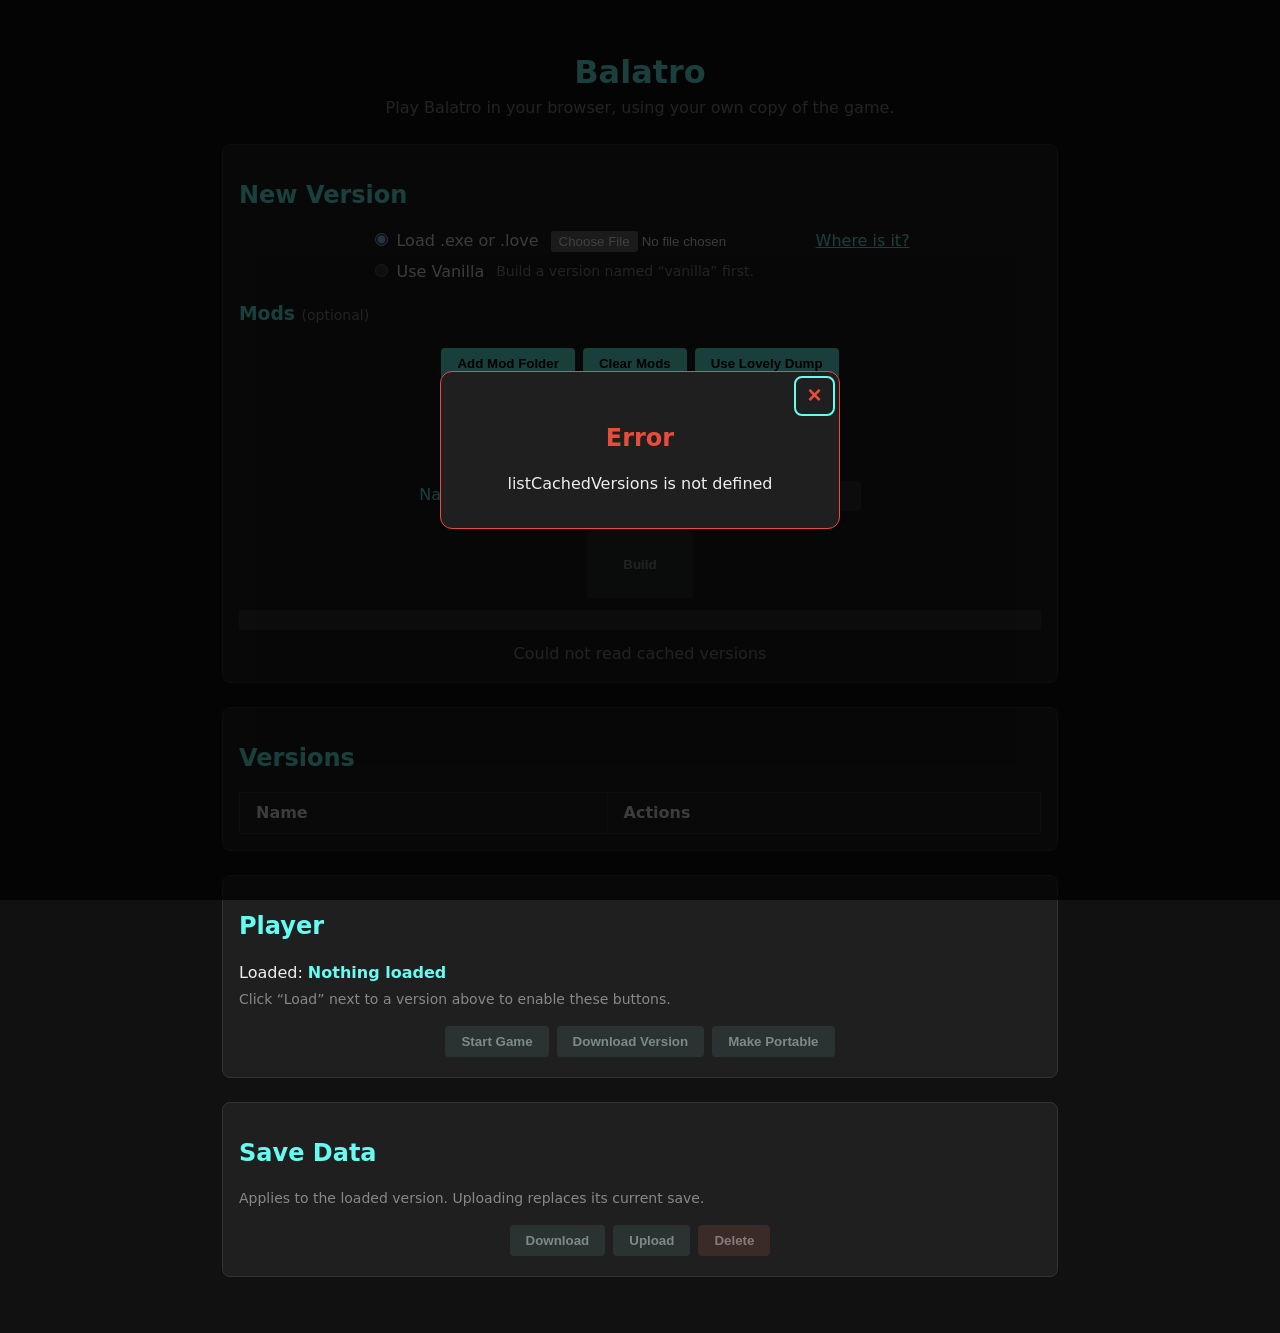
==== index.html @ 9c6bc6be "Audit and polish UI/UX - Accessibility: semantic sections/headings, ARIA live status, labelled   con" ====
<!DOCTYPE html>
<html lang="en">
  <head>
    <meta charset="UTF-8" />
    <meta name="viewport" content="width=device-width, initial-scale=1.0" />
    <title>Balatro on the Web</title>
    <link rel="stylesheet" href="style.css" />
    <meta name="color-scheme" content="dark" />
    <meta name="description" content="Run Balatro in your browser from your own copy of the game." />
    <script src="ui.js"></script>
    <script src="lib/data.js"></script>
    <script src="lib/FileSaver.min.js"></script>
    <script src="lib/jszip.min.js"></script>
    <script src="lib/toml.js"></script>
    <script src="renderVersionList.js"></script>
    <script src="runVersion.js"></script>
    <script src="loadVersion.js"></script>
    <script src="mods.js"></script>
    <script src="patches.js"></script>
    <script src="cache.js"></script>
    <script src="build.js"></script>
    <script src="app.js"></script>
  </head>
  <body>
    <div class="container">
      <header>
        <h1>Balatro</h1>
        <p class="subtitle">Play Balatro in your browser, using your own copy of the game.</p>
      </header>

      <section aria-labelledby="newVersionHeading">
        <h2 id="newVersionHeading">New Version</h2>
        <div class="options">
          <div class="option-row">
            <label><input type="radio" name="source" value="file" checked id="loadExeRadio" /> Load .exe or .love</label>
            <input type="file" id="exeInput" accept=".exe,.love,.zip" aria-label="Balatro .exe or .love file" />
            <a href="whereisexe.html" target="_blank" rel="noopener">Where is it?</a>
          </div>
          <div class="option-row">
            <label><input type="radio" name="source" value="vanilla" disabled id="loadVanillaRadio" /> Use Vanilla</label>
            <span class="hint" id="vanillaHint">Build a version named “vanilla” first.</span>
          </div>
        </div>

        <h3>Mods <span class="hint">(optional)</span></h3>
        <div class="addMods">
          <div class="button-row">
            <button id="addModDir">Add Mod Folder</button>
            <button id="clearMods">Clear Mods</button>
            <button id="useLovelyDump">Use Lovely Dump</button>
          </div>
          <p class="hint" id="modSupportHint" hidden>Folder picking isn’t supported in this browser. Use a Chromium-based browser to add mods.</p>
          <h4>Mods Found:</h4>
          <div class="leftAlign" id="mod-list" aria-live="polite"></div>
        </div>

        <div class="makeName">
          <label for="makeName">Name:</label>
          <input id="makeName" type="text" placeholder="vanilla" autocomplete="off" spellcheck="false" />
        </div>
        <div class="center">
          <button id="parseBtn" disabled>Build</button>
        </div>
        <progress id="progressBar" value="0" max="100" class="progress" aria-label="Progress"></progress>
        <div class="center">
          <p id="status" role="status" aria-live="polite">Loading Cache</p>
        </div>
      </section>

      <section aria-labelledby="versionsHeading">
        <h2 id="versionsHeading">Versions</h2>
        <div class="table-wrap">
          <table>
            <thead>
              <tr>
                <th scope="col">Name</th>
                <th scope="col">Actions</th>
              </tr>
            </thead>
            <tbody id="versionsList">
            </tbody>
          </table>
        </div>
      </section>

      <section aria-labelledby="playerHeading">
        <h2 id="playerHeading">Player</h2>
        <p class="loaded">Loaded: <strong id="loadedName">Nothing loaded</strong></p>
        <p class="hint" id="playerHint">Click “Load” next to a version above to enable these buttons.</p>
        <div class="button-row">
          <button id="runBtn" disabled>Start Game</button>
          <button id="downloadCachedBtn" disabled>Download Version</button>
          <button id="makePortableBtn" disabled>Make Portable</button>
        </div>
      </section>

      <section aria-labelledby="saveHeading">
        <h2 id="saveHeading">Save Data</h2>
        <p class="hint">Applies to the loaded version. Uploading replaces its current save.</p>
        <div class="button-row">
          <button disabled id="save-download">Download</button>
          <button disabled id="save-upload">Upload</button>
          <button disabled id="save-delete" class="danger">Delete</button>
        </div>
      </section>

      <!-- Error Modal -->
      <div id="errorModal" class="modal hidden">
        <div class="modal-content" role="alertdialog" aria-modal="true" aria-labelledby="errorTitle" aria-describedby="errorMessage">
          <button id="closeModal" class="close" aria-label="Close">&times;</button>
          <h2 id="errorTitle">Error</h2>
          <p id="errorMessage">Something went wrong.</p>
        </div>
      </div>
    </div>
  </body>
</html>
---- style.css ----
:root {
  --bg: #111;
  --fg: #eee;
  --disabled-accent: #2b746f;
  --accent: #66fcf1;
  --hover-accent: #5ae2e0;
  --active-accent: #358888;
  --muted: #888;
  --border: #333;
  --danger: #e74c3c;
  --card: #1f1f1f;
  --danger-hover: #ff6b5a;
  color-scheme: dark;
}

*, *::before, *::after {
  box-sizing: border-box;
}

.hidden {
  display: none !important;
}

[hidden] {
  display: none !important;
}

body {
  background: var(--bg);
  color: var(--fg);
  font-family: system-ui, -apple-system, "Segoe UI", Roboto, sans-serif;
  line-height: 1.5;
  margin: 0;
  padding: 0;
}

.container {
  max-width: 900px;
  margin: auto;
  padding: 2rem;
}

h1, h2, h3, h4, h5, h6 {
  color: var(--accent);
  line-height: 1.2;
}

h1 {
  text-align: center;
  margin-bottom: 0.25rem;
}

.subtitle {
  text-align: center;
  color: var(--muted);
  margin-top: 0;
  margin-bottom: 1.5rem;
}

a {
  color: var(--accent);
}

a:hover {
  color: var(--hover-accent);
}

.hint {
  color: var(--muted);
  font-size: 0.875rem;
  font-weight: normal;
  margin: 0.25rem 0 0.75rem;
}

h3 .hint {
  margin: 0;
}

:focus-visible {
  outline: 2px solid var(--accent);
  outline-offset: 2px;
}

section {
  background: var(--card);
  border: 1px solid var(--border);
  padding: 1rem;
  margin-bottom: 1.5rem;
  border-radius: 8px;
}

.options {
  margin: auto;
  width: fit-content;
  max-width: 100%;
}

.option-row {
  display: flex;
  flex-wrap: wrap;
  align-items: center;
  gap: 0.25rem 0.75rem;
  margin: 0.4rem 0;
}

.option-row .hint {
  margin: 0;
}

.button-row {
  display: flex;
  flex-wrap: wrap;
  justify-content: center;
}

.loaded {
  margin: 0.25rem 0;
}

#loadedName {
  color: var(--accent);
}

input[type="text"], input#makeName {
  background: var(--bg);
  color: var(--fg);
  border: 1px solid var(--border);
  border-radius: 4px;
  padding: 0.4rem 0.6rem;
}

button {
  background: var(--accent);
  color: #000;
  border: none;
  padding: 0.5rem 1rem;
  margin: 0.25rem;
  cursor: pointer;
  border-radius: 4px;
  font-weight: bold;
  transition: background 0.2s ease;
}

button[disabled] {
  background: #2a3332;
  color: #7d8a89;
  cursor: not-allowed;
}

button.danger {
  background: var(--danger);
  color: #fff;
}

button.danger:not([disabled]):hover {
  background: var(--danger-hover);
}

button.danger:not([disabled]):active {
  background: #b83a2d;
}

button.danger[disabled] {
  background: #3a2a28;
  color: #8a7a78;
}

body.busy button {
  cursor: progress;
  opacity: 0.6;
  pointer-events: none;
}

button.hidden {
  display: none;
}

button:not([disabled]):hover {
  background: var(--hover-accent);
}

button:not([disabled]):active {
  background: var(--active-accent);
}

progress {
  width: 100%;
  height: 20px;
  margin-top: 0.5rem;
  appearance: none;
}

progress::-webkit-progress-bar {
  background-color: #333;
  border-radius: 4px;
}

progress::-webkit-progress-value {
  background-color: var(--accent);
  border-radius: 4px;
}

progress::-moz-progress-bar {
  background-color: var(--accent);
  border-radius: 4px;
}

progress {
  background-color: #333;
  border: none;
  border-radius: 4px;
}

#status {
  margin: 0.5rem 0 0;
  color: var(--muted);
}

table {
  width: 100%;
  border-collapse: collapse;
  background: var(--card);
}

.table-wrap {
  overflow-x: auto;
}

table td:last-child {
  white-space: nowrap;
  width: 1%;
}

table td:first-child {
  overflow-wrap: anywhere;
}

tr.loaded-row td {
  background: #1b2a29;
}

tr.loaded-row td:first-child {
  box-shadow: inset 3px 0 0 var(--accent);
}

.empty {
  color: var(--muted);
  text-align: center;
}

table th, table td {
  border: 1px solid var(--border);
  padding: 0.5rem 1rem;
  text-align: left;
}

table th {
  background: #222;
}

.modal {
  display: flex;
  justify-content: center;
  align-items: center;
  position: fixed;
  z-index: 1000;
  left: 0;
  top: 0;
  width: 100vw;
  height: 100vh;
  background-color: rgba(0, 0, 0, 0.75);
}

.modal.hidden {
  display: none;
}

.modal-content {
  background-color: var(--card);
  padding: 2rem;
  border-radius: 12px;
  max-width: 400px;
  width: 90%;
  max-height: 90vh;
  overflow-y: auto;
  overflow-wrap: anywhere;
  text-align: center;
  color: var(--fg);
  position: relative;
  border: 1px solid var(--danger);
}

.modal-content h2 {
  color: var(--danger);
}

.modal-content p {
  margin: 1rem 0 0 0;
}

.close {
  position: absolute;
  top: 0.5rem;
  right: 0.5rem;
  margin: 0;
  padding: 0.1rem 0.6rem;
  font-size: 1.5rem;
  line-height: 1.2;
  background: transparent;
  color: var(--danger);
}

.close:not([disabled]):hover {
  background: rgba(231, 76, 60, 0.15);
}

.close:not([disabled]):active {
  background: rgba(231, 76, 60, 0.3);
}

.addMods {
  max-width: 100%;
  margin: auto;
  text-align: center;
}

.mod-item {
  display: flex;
  align-items: center;
  gap: 0.5rem;
  padding: 0.15rem 0;
}

.mod-item label {
  flex: 1;
  overflow-wrap: anywhere;
}

.mod-item button {
  margin: 0;
  padding: 0.1rem 0.5rem;
  background: transparent;
  color: var(--danger);
  border: 1px solid var(--danger);
}

.mod-item button:not([disabled]):hover {
  background: rgba(231, 76, 60, 0.15);
}

.center {
  width: fit-content;
  margin: auto;
}

label {
  user-select: none;
}

#parseBtn {
  height: 5em;
  width: 8em;
}

.leftAlign {
  text-align: left;
}

label[for=makeName] {
  color: var(--accent);
}

input#makeName {
  width: min(24rem, 80%);
  background-color: var(--border);
  color: white;
}

.makeName {
  margin: 1rem auto;
  text-align: center;
}

#loading {
  position: absolute;
  top: 50%;
  left: 0;
  width: 100%;
  margin: 0;
  text-align: center;
  color: var(--accent);
  font-size: 1.25rem;
}

@media (max-width: 600px) {
  .container {
    padding: 1rem;
  }

  section {
    padding: 0.75rem;
  }

  #parseBtn {
    height: 3.5em;
    width: 100%;
  }

  .center {
    width: auto;
  }

  table th, table td {
    padding: 0.5rem;
  }
}

@media (prefers-reduced-motion: reduce) {
  button {
    transition: none;
  }
}

.game {
  position: absolute;
  top: 0;
  left: 0;
  width: 100%;
  height: 100%;
}

canvas#canvas {
  position: absolute;
  top: 0;
  left: 0;
  width: 100%;
  height: 100%;
}
#mod-list > .hint {
  display: block;
  text-align: center;
}
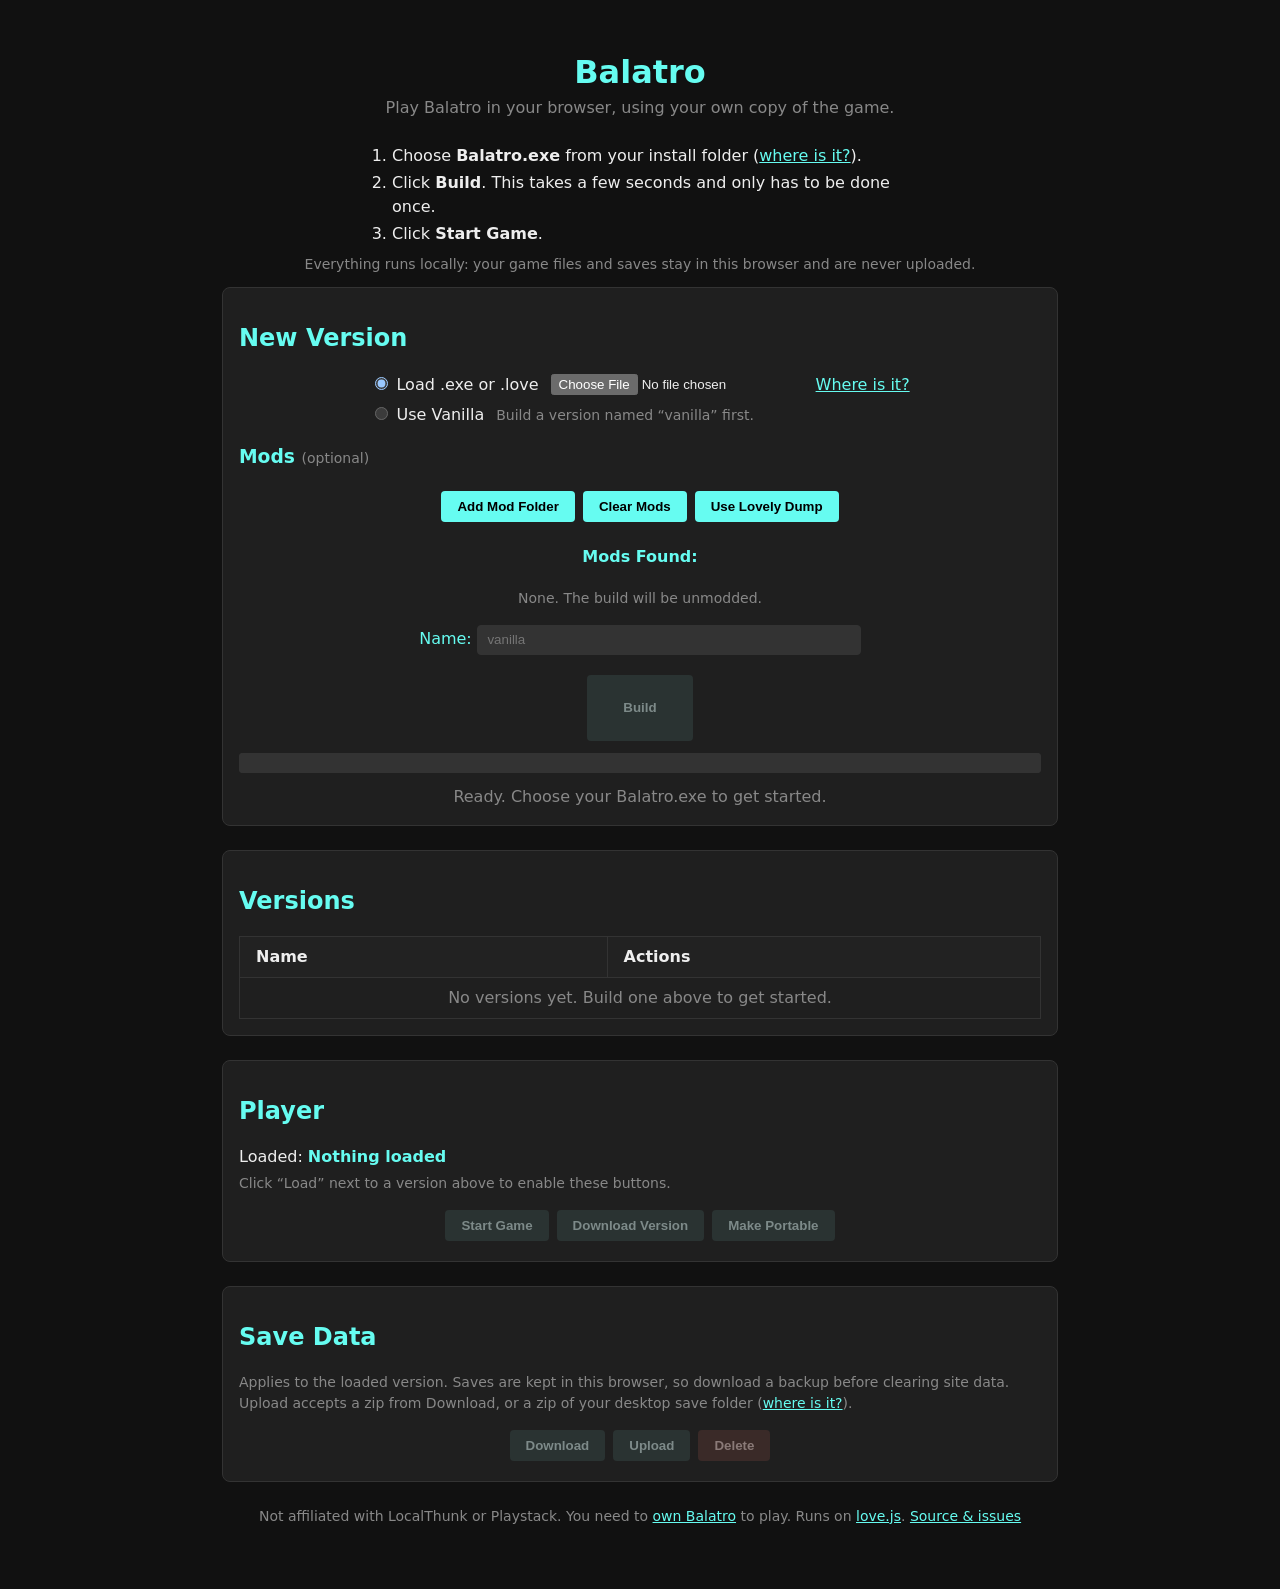
==== commit a37734b2: "Fix autosave data loss and polish for GitHub Pages release Saves - Autosave called FS.syncfs(true), " ====
--- a/index.html
+++ b/index.html
@@ -6,7 +6,12 @@
     <title>Balatro on the Web</title>
     <link rel="stylesheet" href="style.css" />
     <meta name="color-scheme" content="dark" />
-    <meta name="description" content="Run Balatro in your browser from your own copy of the game." />
+    <meta name="description" content="Play Balatro in your browser using your own copy of the game. Your game files never leave your device." />
+    <meta name="theme-color" content="#111111" />
+    <meta property="og:type" content="website" />
+    <meta property="og:title" content="Balatro on the Web" />
+    <meta property="og:description" content="Play Balatro in your browser using your own copy of the game. Your game files never leave your device." />
+    <link rel="icon" href="data:image/svg+xml,%3Csvg xmlns='http://www.w3.org/2000/svg' viewBox='0 0 32 32'%3E%3Crect x='6' y='2' width='20' height='28' rx='3' fill='%23111' stroke='%2366fcf1' stroke-width='2'/%3E%3Cpath d='M16 9l5 7-5 7-5-7z' fill='%23e74c3c'/%3E%3C/svg%3E" />
     <script src="ui.js"></script>
     <script src="lib/data.js"></script>
     <script src="lib/FileSaver.min.js"></script>
@@ -14,6 +19,7 @@
     <script src="lib/toml.js"></script>
     <script src="renderVersionList.js"></script>
     <script src="runVersion.js"></script>
+    <script src="saves.js"></script>
     <script src="loadVersion.js"></script>
     <script src="mods.js"></script>
     <script src="patches.js"></script>
@@ -26,6 +32,13 @@
       <header>
         <h1>Balatro</h1>
         <p class="subtitle">Play Balatro in your browser, using your own copy of the game.</p>
+        <ol class="steps">
+          <li>Choose <strong>Balatro.exe</strong> from your install folder (<a href="whereisexe.html" target="_blank" rel="noopener">where is it?</a>).</li>
+          <li>Click <strong>Build</strong>. This takes a few seconds and only has to be done once.</li>
+          <li>Click <strong>Start Game</strong>.</li>
+        </ol>
+        <p class="hint center-text">Everything runs locally: your game files and saves stay in this browser and are never uploaded.</p>
+        <noscript><p class="notice">This site needs JavaScript to run.</p></noscript>
       </header>
 
       <section aria-labelledby="newVersionHeading">
@@ -96,13 +109,21 @@
 
       <section aria-labelledby="saveHeading">
         <h2 id="saveHeading">Save Data</h2>
-        <p class="hint">Applies to the loaded version. Uploading replaces its current save.</p>
+        <p class="hint">Applies to the loaded version. Saves are kept in this browser, so download a backup before clearing site data. Upload accepts a zip from Download, or a zip of your desktop save folder (<a href="whereisexe.html#saves" target="_blank" rel="noopener">where is it?</a>).</p>
         <div class="button-row">
           <button disabled id="save-download">Download</button>
           <button disabled id="save-upload">Upload</button>
           <button disabled id="save-delete" class="danger">Delete</button>
         </div>
       </section>
+
+      <footer>
+        <p>
+          Not affiliated with LocalThunk or Playstack. You need to <a href="https://www.playbalatro.com/" rel="noopener">own Balatro</a> to play.
+          Runs on <a href="https://github.com/2dengine/love.js" rel="noopener">love.js</a>.
+          <a href="https://github.com/awest813/web-balatro" rel="noopener">Source &amp; issues</a>
+        </p>
+      </footer>
 
       <!-- Error Modal -->
       <div id="errorModal" class="modal hidden">
--- a/style.css
+++ b/style.css
@@ -243,9 +243,11 @@
   box-shadow: inset 3px 0 0 var(--accent);
 }
 
-.empty {
+table td.empty {
   color: var(--muted);
   text-align: center;
+  white-space: normal;
+  width: auto;
 }
 
 table th, table td {
@@ -404,6 +406,7 @@
   #parseBtn {
     height: 3.5em;
     width: 100%;
+    margin: 0.25rem 0;
   }
 
   .center {
@@ -440,3 +443,57 @@
   display: block;
   text-align: center;
 }
+
+.steps {
+  max-width: 34rem;
+  margin: 0 auto 0.5rem;
+  padding-left: 1.5rem;
+}
+
+.steps li {
+  margin: 0.2rem 0;
+}
+
+.center-text {
+  text-align: center;
+}
+
+.notice {
+  border: 1px solid var(--danger);
+  border-radius: 4px;
+  padding: 0.5rem 1rem;
+  text-align: center;
+}
+
+footer {
+  color: var(--muted);
+  font-size: 0.875rem;
+  text-align: center;
+  padding-bottom: 1rem;
+}
+
+.modal.info .modal-content {
+  border-color: var(--accent);
+}
+
+.modal.info .modal-content h2,
+.modal.info .close {
+  color: var(--accent);
+}
+
+.modal.info .close:not([disabled]):hover {
+  background: rgba(102, 252, 241, 0.15);
+}
+
+.modal.info .close:not([disabled]):active {
+  background: rgba(102, 252, 241, 0.3);
+}
+
+code {
+  background: var(--bg);
+  border: 1px solid var(--border);
+  border-radius: 3px;
+  padding: 0 0.25rem;
+  font-size: 0.9em;
+  overflow-wrap: anywhere;
+}
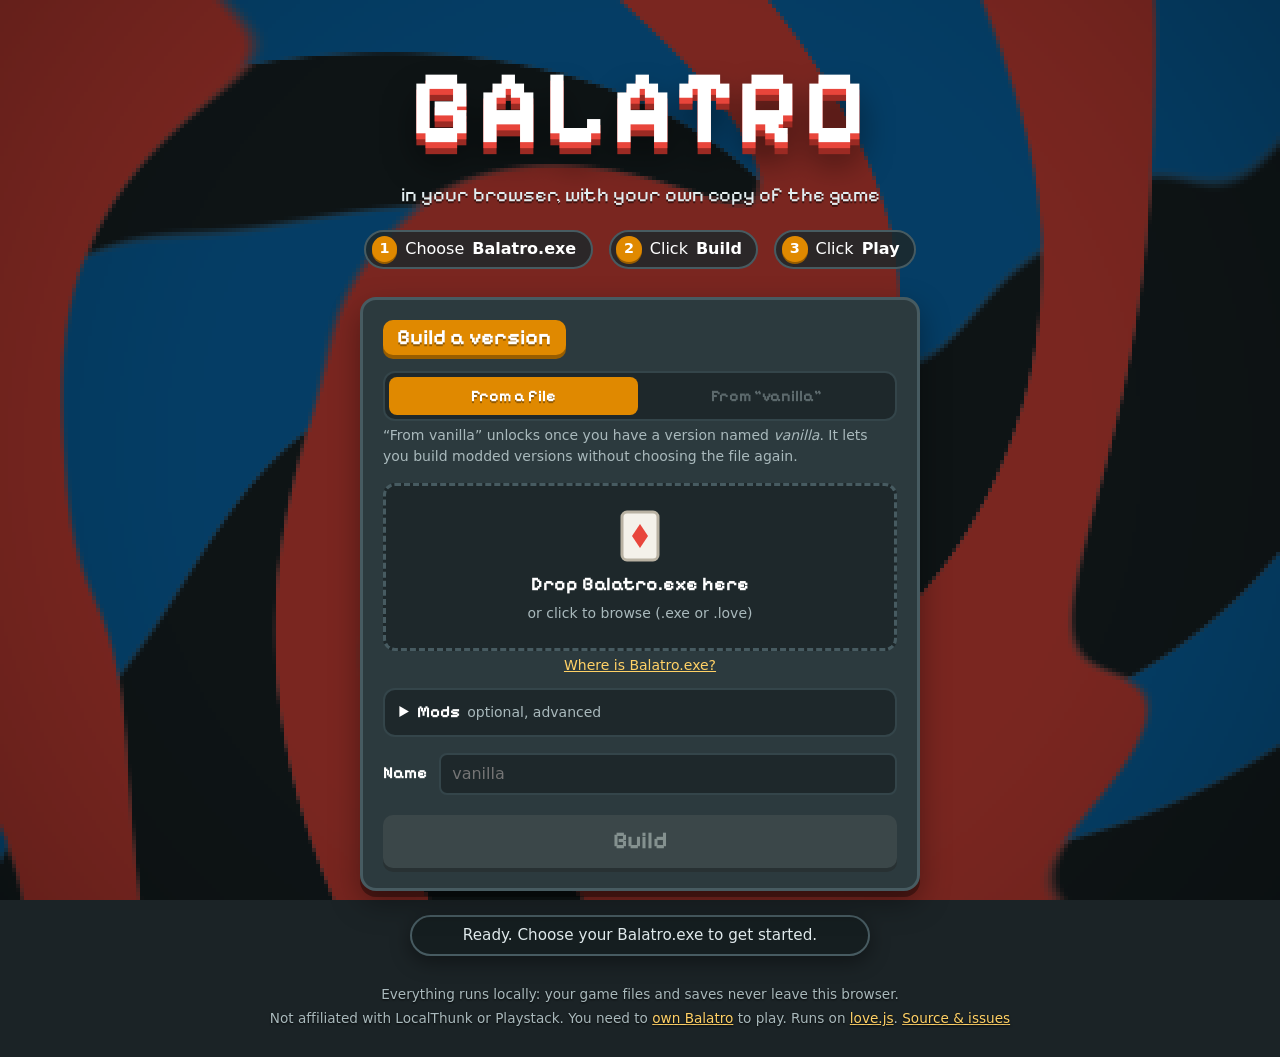
==== commit c1298899: "Overhaul the launcher's look in Balatro's style - New layout: first-time visitors see a single centr" ====
--- a/index.html
+++ b/index.html
@@ -4,16 +4,16 @@
     <meta charset="UTF-8" />
     <meta name="viewport" content="width=device-width, initial-scale=1.0" />
     <title>Balatro on the Web</title>
+    <link rel="preload" href="fonts/PixelifySans-latin.woff2" as="font" type="font/woff2" crossorigin />
     <link rel="stylesheet" href="style.css" />
     <meta name="color-scheme" content="dark" />
     <meta name="description" content="Play Balatro in your browser using your own copy of the game. Your game files never leave your device." />
-    <meta name="theme-color" content="#111111" />
+    <meta name="theme-color" content="#1b2326" />
     <meta property="og:type" content="website" />
     <meta property="og:title" content="Balatro on the Web" />
     <meta property="og:description" content="Play Balatro in your browser using your own copy of the game. Your game files never leave your device." />
-    <link rel="icon" href="data:image/svg+xml,%3Csvg xmlns='http://www.w3.org/2000/svg' viewBox='0 0 32 32'%3E%3Crect x='6' y='2' width='20' height='28' rx='3' fill='%23111' stroke='%2366fcf1' stroke-width='2'/%3E%3Cpath d='M16 9l5 7-5 7-5-7z' fill='%23e74c3c'/%3E%3C/svg%3E" />
+    <link rel="icon" href="data:image/svg+xml,%3Csvg xmlns='http://www.w3.org/2000/svg' viewBox='0 0 32 32'%3E%3Crect x='6' y='2' width='20' height='28' rx='3' fill='%23fff' stroke='%23fe5f55' stroke-width='2'/%3E%3Cpath d='M16 9l5 7-5 7-5-7z' fill='%23fe5f55'/%3E%3C/svg%3E" />
     <script src="ui.js"></script>
-    <script src="lib/data.js"></script>
     <script src="lib/FileSaver.min.js"></script>
     <script src="lib/jszip.min.js"></script>
     <script src="lib/toml.js"></script>
@@ -27,112 +27,122 @@
     <script src="build.js"></script>
     <script src="app.js"></script>
   </head>
-  <body>
+  <body class="no-versions">
+    <canvas id="bg" aria-hidden="true"></canvas>
     <div class="container">
-      <header>
-        <h1>Balatro</h1>
-        <p class="subtitle">Play Balatro in your browser, using your own copy of the game.</p>
+      <header class="hero">
+        <h1 class="logo">Balatro</h1>
+        <p class="tagline">in your browser, with your own copy of the game</p>
         <ol class="steps">
-          <li>Choose <strong>Balatro.exe</strong> from your install folder (<a href="whereisexe.html" target="_blank" rel="noopener">where is it?</a>).</li>
-          <li>Click <strong>Build</strong>. This takes a few seconds and only has to be done once.</li>
-          <li>Click <strong>Start Game</strong>.</li>
+          <li><span class="step-num">1</span> Choose <strong>Balatro.exe</strong></li>
+          <li><span class="step-num">2</span> Click <strong>Build</strong></li>
+          <li><span class="step-num">3</span> Click <strong>Play</strong></li>
         </ol>
-        <p class="hint center-text">Everything runs locally: your game files and saves stay in this browser and are never uploaded.</p>
         <noscript><p class="notice">This site needs JavaScript to run.</p></noscript>
       </header>
 
-      <section aria-labelledby="newVersionHeading">
-        <h2 id="newVersionHeading">New Version</h2>
-        <div class="options">
-          <div class="option-row">
-            <label><input type="radio" name="source" value="file" checked id="loadExeRadio" /> Load .exe or .love</label>
-            <input type="file" id="exeInput" accept=".exe,.love,.zip" aria-label="Balatro .exe or .love file" />
-            <a href="whereisexe.html" target="_blank" rel="noopener">Where is it?</a>
+      <main class="layout">
+        <section class="panel panel-play" aria-labelledby="playerHeading">
+          <h2 id="playerHeading" class="tag tag-red">Play</h2>
+          <p class="now-loaded">
+            <span class="label">Loaded version</span>
+            <strong id="loadedName">Nothing loaded</strong>
+          </p>
+          <p class="hint" id="playerHint">Click “Load” on one of your versions.</p>
+          <button id="runBtn" class="btn btn-red btn-xl" disabled>Play</button>
+          <div class="btn-row">
+            <button id="downloadCachedBtn" class="btn btn-blue btn-sm" disabled>Download .love</button>
+            <button id="makePortableBtn" class="btn btn-blue btn-sm" disabled>Make portable</button>
           </div>
-          <div class="option-row">
-            <label><input type="radio" name="source" value="vanilla" disabled id="loadVanillaRadio" /> Use Vanilla</label>
-            <span class="hint" id="vanillaHint">Build a version named “vanilla” first.</span>
+
+          <div class="subpanel">
+            <h3>Save data</h3>
+            <p class="hint">Saves live in this browser. Download a backup before clearing site data. Upload takes a zip from Download or your desktop save folder (<a href="whereisexe.html#saves" target="_blank" rel="noopener">where is it?</a>).</p>
+            <div class="btn-row">
+              <button disabled id="save-download" class="btn btn-green btn-sm">Download</button>
+              <button disabled id="save-upload" class="btn btn-green btn-sm">Upload</button>
+              <button disabled id="save-delete" class="btn btn-danger btn-sm">Delete</button>
+            </div>
           </div>
-        </div>
+        </section>
 
-        <h3>Mods <span class="hint">(optional)</span></h3>
-        <div class="addMods">
-          <div class="button-row">
-            <button id="addModDir">Add Mod Folder</button>
-            <button id="clearMods">Clear Mods</button>
-            <button id="useLovelyDump">Use Lovely Dump</button>
+        <section class="panel panel-versions" aria-labelledby="versionsHeading">
+          <h2 id="versionsHeading" class="tag tag-blue">Your versions</h2>
+          <ul id="versionsList" class="version-list"></ul>
+        </section>
+
+        <section class="panel panel-build" aria-labelledby="newVersionHeading">
+          <h2 id="newVersionHeading" class="tag tag-orange">Build a version</h2>
+
+          <div class="segmented" role="radiogroup" aria-label="Build from">
+            <label class="segment">
+              <input type="radio" name="source" value="file" checked id="loadExeRadio" />
+              <span>From a file</span>
+            </label>
+            <label class="segment">
+              <input type="radio" name="source" value="vanilla" disabled id="loadVanillaRadio" />
+              <span>From “vanilla”</span>
+            </label>
           </div>
-          <p class="hint" id="modSupportHint" hidden>Folder picking isn’t supported in this browser. Use a Chromium-based browser to add mods.</p>
-          <h4>Mods Found:</h4>
-          <div class="leftAlign" id="mod-list" aria-live="polite"></div>
-        </div>
+          <p class="hint" id="vanillaHint">“From vanilla” unlocks once you have a version named <em>vanilla</em>. It lets you build modded versions without choosing the file again.</p>
 
-        <div class="makeName">
-          <label for="makeName">Name:</label>
-          <input id="makeName" type="text" placeholder="vanilla" autocomplete="off" spellcheck="false" />
-        </div>
-        <div class="center">
-          <button id="parseBtn" disabled>Build</button>
-        </div>
-        <progress id="progressBar" value="0" max="100" class="progress" aria-label="Progress"></progress>
-        <div class="center">
-          <p id="status" role="status" aria-live="polite">Loading Cache</p>
-        </div>
-      </section>
+          <label class="dropzone" id="dropZone">
+            <input type="file" id="exeInput" accept=".exe,.love,.zip" />
+            <svg class="dz-icon" viewBox="0 0 40 52" aria-hidden="true">
+              <rect x="2" y="2" width="36" height="48" rx="5" />
+              <path d="M20 14l8 12-8 12-8-12z" />
+            </svg>
+            <span class="dz-title" id="dropTitle">Drop Balatro.exe here</span>
+            <span class="dz-sub" id="dropSub">or click to browse (.exe or .love)</span>
+          </label>
+          <p class="hint center-text"><a href="whereisexe.html" target="_blank" rel="noopener">Where is Balatro.exe?</a></p>
 
-      <section aria-labelledby="versionsHeading">
-        <h2 id="versionsHeading">Versions</h2>
-        <div class="table-wrap">
-          <table>
-            <thead>
-              <tr>
-                <th scope="col">Name</th>
-                <th scope="col">Actions</th>
-              </tr>
-            </thead>
-            <tbody id="versionsList">
-            </tbody>
-          </table>
-        </div>
-      </section>
+          <details class="mods" id="modsDetails">
+            <summary>Mods <span class="badge" id="modCount" hidden></span> <span class="hint">optional, advanced</span></summary>
+            <div class="mods-body">
+              <div class="btn-row">
+                <button id="addModDir" class="btn btn-blue btn-sm">Add mod folder</button>
+                <button id="useLovelyDump" class="btn btn-blue btn-sm">Use Lovely dump</button>
+                <button id="clearMods" class="btn btn-grey btn-sm">Clear</button>
+              </div>
+              <p class="hint" id="modSupportHint" hidden>Folder picking isn’t supported in this browser. Use a Chromium-based browser (Chrome, Edge) to add mods.</p>
+              <div id="mod-list" aria-live="polite"></div>
+            </div>
+          </details>
 
-      <section aria-labelledby="playerHeading">
-        <h2 id="playerHeading">Player</h2>
-        <p class="loaded">Loaded: <strong id="loadedName">Nothing loaded</strong></p>
-        <p class="hint" id="playerHint">Click “Load” next to a version above to enable these buttons.</p>
-        <div class="button-row">
-          <button id="runBtn" disabled>Start Game</button>
-          <button id="downloadCachedBtn" disabled>Download Version</button>
-          <button id="makePortableBtn" disabled>Make Portable</button>
-        </div>
-      </section>
+          <div class="name-row">
+            <label for="makeName">Name</label>
+            <input id="makeName" type="text" placeholder="vanilla" autocomplete="off" spellcheck="false" />
+          </div>
 
-      <section aria-labelledby="saveHeading">
-        <h2 id="saveHeading">Save Data</h2>
-        <p class="hint">Applies to the loaded version. Saves are kept in this browser, so download a backup before clearing site data. Upload accepts a zip from Download, or a zip of your desktop save folder (<a href="whereisexe.html#saves" target="_blank" rel="noopener">where is it?</a>).</p>
-        <div class="button-row">
-          <button disabled id="save-download">Download</button>
-          <button disabled id="save-upload">Upload</button>
-          <button disabled id="save-delete" class="danger">Delete</button>
-        </div>
-      </section>
+          <button id="parseBtn" class="btn btn-orange btn-lg" disabled>Build</button>
+        </section>
+      </main>
+
+      <div class="statusbar">
+        <p id="status" role="status" aria-live="polite">Loading…</p>
+        <progress id="progressBar" value="0" max="100" aria-label="Progress"></progress>
+      </div>
 
       <footer>
+        <p>Everything runs locally: your game files and saves never leave this browser.</p>
         <p>
           Not affiliated with LocalThunk or Playstack. You need to <a href="https://www.playbalatro.com/" rel="noopener">own Balatro</a> to play.
           Runs on <a href="https://github.com/2dengine/love.js" rel="noopener">love.js</a>.
           <a href="https://github.com/awest813/web-balatro" rel="noopener">Source &amp; issues</a>
         </p>
       </footer>
+    </div>
 
-      <!-- Error Modal -->
-      <div id="errorModal" class="modal hidden">
-        <div class="modal-content" role="alertdialog" aria-modal="true" aria-labelledby="errorTitle" aria-describedby="errorMessage">
-          <button id="closeModal" class="close" aria-label="Close">&times;</button>
-          <h2 id="errorTitle">Error</h2>
-          <p id="errorMessage">Something went wrong.</p>
-        </div>
+    <!-- Error / info dialog -->
+    <div id="errorModal" class="modal hidden">
+      <div class="modal-content" role="alertdialog" aria-modal="true" aria-labelledby="errorTitle" aria-describedby="errorMessage">
+        <button id="closeModal" class="close" aria-label="Close">&times;</button>
+        <h2 id="errorTitle">Error</h2>
+        <p id="errorMessage">Something went wrong.</p>
       </div>
     </div>
+
+    <script src="background.js"></script>
   </body>
 </html>
--- a/style.css
+++ b/style.css
@@ -1,68 +1,115 @@
+@font-face {
+  font-family: "Pixelify Sans";
+  src: url("fonts/PixelifySans-latin.woff2") format("woff2");
+  font-weight: 400 700;
+  font-style: normal;
+  font-display: swap;
+}
+
 :root {
-  --bg: #111;
-  --fg: #eee;
-  --disabled-accent: #2b746f;
-  --accent: #66fcf1;
-  --hover-accent: #5ae2e0;
-  --active-accent: #358888;
-  --muted: #888;
-  --border: #333;
-  --danger: #e74c3c;
-  --card: #1f1f1f;
-  --danger-hover: #ff6b5a;
   color-scheme: dark;
+
+  --font-pixel: "Pixelify Sans", ui-monospace, monospace;
+  --font-body: system-ui, -apple-system, "Segoe UI", Roboto, sans-serif;
+
+  --bg: #1b2326;
+  --fg: #ffffff;
+  --muted: #a9b9bc;
+
+  --panel: #2c3a3e;
+  --panel-edge: #475b61;
+  --inset: #1e282b;
+  --inset-edge: #34454a;
+
+  --red: #e8453b;
+  --red-lip: #9b2a23;
+  --red-hover: #f45a50;
+  --blue: #0b84d8;
+  --blue-lip: #075a94;
+  --blue-hover: #2196e8;
+  --orange: #e08900;
+  --orange-lip: #985d00;
+  --orange-hover: #f09a12;
+  --green: #2f9c71;
+  --green-lip: #1e674a;
+  --green-hover: #3aae80;
+  --grey: #56676c;
+  --grey-lip: #384447;
+  --grey-hover: #64777c;
+
+  --disabled: #3b4749;
+  --disabled-lip: #283133;
+  --disabled-fg: #84918f;
+
+  --gold: #ffd166;
+  --radius: 12px;
 }
 
 *, *::before, *::after {
   box-sizing: border-box;
 }
 
-.hidden {
-  display: none !important;
-}
-
+.hidden,
 [hidden] {
   display: none !important;
 }
 
+/* No background on <html>: the body background then paints on the canvas
+   behind everything, so the z-index:-1 #bg canvas can show above it. */
+
 body {
-  background: var(--bg);
+  /* Pixelify Sans' "fi" ligature reads as "A". */
+  font-variant-ligatures: none;
+  margin: 0;
+  min-height: 100vh;
   color: var(--fg);
-  font-family: system-ui, -apple-system, "Segoe UI", Roboto, sans-serif;
+  font-family: var(--font-body);
   line-height: 1.5;
-  margin: 0;
-  padding: 0;
-}
-
-.container {
-  max-width: 900px;
-  margin: auto;
-  padding: 2rem;
-}
-
-h1, h2, h3, h4, h5, h6 {
-  color: var(--accent);
-  line-height: 1.2;
-}
-
-h1 {
-  text-align: center;
-  margin-bottom: 0.25rem;
-}
-
-.subtitle {
-  text-align: center;
-  color: var(--muted);
-  margin-top: 0;
-  margin-bottom: 1.5rem;
+  /* Shown behind the animated background, and instead of it when WebGL isn't available. */
+  background:
+    radial-gradient(ellipse at 20% 15%, rgba(232, 69, 59, 0.35), transparent 55%),
+    radial-gradient(ellipse at 85% 80%, rgba(11, 132, 216, 0.35), transparent 55%),
+    var(--bg);
+  background-attachment: fixed;
+}
+
+#bg {
+  position: fixed;
+  inset: 0;
+  width: 100%;
+  height: 100%;
+  z-index: -1;
+  image-rendering: pixelated;
+  pointer-events: none;
 }
 
 a {
-  color: var(--accent);
+  color: var(--gold);
 }
 
 a:hover {
-  color: var(--hover-accent);
+  color: #ffe29a;
+}
+
+:focus-visible {
+  outline: 3px solid var(--gold);
+  outline-offset: 2px;
+}
+
+h1, h2, h3, h4 {
+  font-family: var(--font-pixel);
+  font-weight: 700;
+  line-height: 1.15;
+  margin: 0 0 0.75rem;
+}
+
+code {
+  background: var(--inset);
+  border: 1px solid var(--inset-edge);
+  border-radius: 4px;
+  padding: 0 0.3rem;
+  font-size: 0.9em;
+  overflow-wrap: anywhere;
 }
 
 .hint {
@@ -72,193 +119,711 @@
   margin: 0.25rem 0 0.75rem;
 }
 
-h3 .hint {
+.center-text {
+  text-align: center;
+}
+
+.notice {
+  border: 2px solid var(--red);
+  border-radius: var(--radius);
+  background: var(--inset);
+  padding: 0.5rem 1rem;
+  text-align: center;
+}
+
+/* ------------------------------------------------------------------ Layout */
+
+.container {
+  max-width: 1040px;
+  margin: 0 auto;
+  padding: 1.5rem 1.25rem 1rem;
+}
+
+.hero {
+  text-align: center;
+  padding: 1.5rem 0 1.75rem;
+}
+
+.logo {
+  font-size: clamp(3.25rem, 11vw, 6.5rem);
+  letter-spacing: 0.04em;
+  text-transform: uppercase;
   margin: 0;
-}
-
-:focus-visible {
-  outline: 2px solid var(--accent);
-  outline-offset: 2px;
-}
-
-section {
-  background: var(--card);
-  border: 1px solid var(--border);
-  padding: 1rem;
-  margin-bottom: 1.5rem;
-  border-radius: 8px;
-}
-
-.options {
-  margin: auto;
-  width: fit-content;
-  max-width: 100%;
-}
-
-.option-row {
-  display: flex;
-  flex-wrap: wrap;
-  align-items: center;
-  gap: 0.25rem 0.75rem;
-  margin: 0.4rem 0;
-}
-
-.option-row .hint {
-  margin: 0;
-}
-
-.button-row {
+  color: #fff;
+  text-shadow:
+    0 0.06em 0 var(--red),
+    0 0.12em 0 var(--red-lip),
+    0 0.2em 0.3em rgba(0, 0, 0, 0.55);
+  animation: logo-float 6s ease-in-out infinite;
+}
+
+@keyframes logo-float {
+  0%, 100% { transform: translateY(0) rotate(-1.5deg); }
+  50% { transform: translateY(-6px) rotate(1.5deg); }
+}
+
+.tagline {
+  font-family: var(--font-pixel);
+  font-size: clamp(1rem, 2.6vw, 1.25rem);
+  color: #e3eef0;
+  margin: 0.75rem 0 0;
+  text-shadow: 0 2px 0 rgba(0, 0, 0, 0.5);
+}
+
+.steps {
+  list-style: none;
   display: flex;
   flex-wrap: wrap;
   justify-content: center;
-}
-
-.loaded {
-  margin: 0.25rem 0;
-}
-
-#loadedName {
-  color: var(--accent);
-}
-
-input[type="text"], input#makeName {
-  background: var(--bg);
-  color: var(--fg);
-  border: 1px solid var(--border);
-  border-radius: 4px;
-  padding: 0.4rem 0.6rem;
-}
-
-button {
-  background: var(--accent);
-  color: #000;
-  border: none;
-  padding: 0.5rem 1rem;
-  margin: 0.25rem;
+  gap: 0.5rem 1rem;
+  margin: 1.25rem 0 0;
+  padding: 0;
+}
+
+.steps li {
+  display: flex;
+  align-items: center;
+  gap: 0.5rem;
+  background: rgba(30, 40, 43, 0.85);
+  border: 2px solid var(--panel-edge);
+  border-radius: 999px;
+  padding: 0.3rem 0.9rem 0.3rem 0.35rem;
+}
+
+.step-num {
+  display: inline-grid;
+  place-items: center;
+  width: 1.6rem;
+  height: 1.6rem;
+  border-radius: 50%;
+  background: var(--orange);
+  box-shadow: 0 2px 0 var(--orange-lip);
+  font-weight: 700;
+  font-size: 0.9rem;
+}
+
+/* Returning visitors already know the steps. */
+body:not(.no-versions) .steps {
+  display: none;
+}
+
+.layout {
+  display: grid;
+  gap: 1.25rem;
+  grid-template-columns: minmax(0, 1fr) minmax(0, 1fr);
+  grid-template-areas:
+    "play build"
+    "versions build";
+  align-items: start;
+}
+
+.panel-play { grid-area: play; }
+.panel-versions { grid-area: versions; }
+.panel-build { grid-area: build; }
+
+/* First visit: only the build panel, centred. */
+body.no-versions .panel-play,
+body.no-versions .panel-versions {
+  display: none;
+}
+
+body.no-versions .layout {
+  grid-template-columns: minmax(0, 1fr);
+  grid-template-areas: "build";
+  max-width: 560px;
+  margin: 0 auto;
+}
+
+@media (max-width: 820px) {
+  .layout {
+    grid-template-columns: minmax(0, 1fr);
+    grid-template-areas: "play" "versions" "build";
+  }
+}
+
+/* ------------------------------------------------------------------ Panels */
+
+section,
+.panel {
+  background: var(--panel);
+  border: 3px solid var(--panel-edge);
+  border-radius: calc(var(--radius) + 4px);
+  box-shadow: 0 6px 0 rgba(0, 0, 0, 0.35), 0 12px 30px rgba(0, 0, 0, 0.35);
+  padding: 1.25rem;
+  margin-bottom: 1.25rem;
+}
+
+.layout > .panel {
+  margin-bottom: 0;
+}
+
+.tag {
+  display: inline-block;
+  font-size: 1.35rem;
+  padding: 0.3rem 0.9rem 0.35rem;
+  border-radius: 10px;
+  text-shadow: 0 2px 0 rgba(0, 0, 0, 0.35);
+  margin-bottom: 1rem;
+}
+
+.tag-red { background: var(--red); box-shadow: 0 4px 0 var(--red-lip); }
+.tag-blue { background: var(--blue); box-shadow: 0 4px 0 var(--blue-lip); }
+.tag-orange { background: var(--orange); box-shadow: 0 4px 0 var(--orange-lip); }
+
+.subpanel {
+  background: var(--inset);
+  border: 2px solid var(--inset-edge);
+  border-radius: var(--radius);
+  padding: 1rem;
+  margin-top: 1.25rem;
+}
+
+.subpanel h3 {
+  font-size: 1.1rem;
+  margin-bottom: 0.25rem;
+}
+
+/* ----------------------------------------------------------------- Buttons */
+
+button,
+.btn {
+  font-family: var(--font-pixel);
+  font-variant-ligatures: none;
+  font-size: 1rem;
+  font-weight: 700;
+  color: #fff;
+  background: var(--grey);
+  border: 0;
+  border-radius: 10px;
+  padding: 0.55rem 1.1rem;
+  margin: 0;
   cursor: pointer;
-  border-radius: 4px;
-  font-weight: bold;
-  transition: background 0.2s ease;
-}
-
-button[disabled] {
-  background: #2a3332;
-  color: #7d8a89;
+  text-shadow: 0 2px 0 rgba(0, 0, 0, 0.35);
+  box-shadow: 0 4px 0 var(--grey-lip);
+  transition: background-color 0.12s ease, transform 0.06s ease, box-shadow 0.06s ease;
+  -webkit-tap-highlight-color: transparent;
+}
+
+button:not([disabled]):hover { background-color: var(--grey-hover); }
+
+button:not([disabled]):active {
+  transform: translateY(3px);
+  box-shadow: 0 1px 0 var(--grey-lip);
+}
+
+.btn-red { background: var(--red); box-shadow: 0 4px 0 var(--red-lip); }
+.btn-red:not([disabled]):hover { background-color: var(--red-hover); }
+.btn-red:not([disabled]):active { box-shadow: 0 1px 0 var(--red-lip); }
+
+.btn-blue { background: var(--blue); box-shadow: 0 4px 0 var(--blue-lip); }
+.btn-blue:not([disabled]):hover { background-color: var(--blue-hover); }
+.btn-blue:not([disabled]):active { box-shadow: 0 1px 0 var(--blue-lip); }
+
+.btn-orange { background: var(--orange); box-shadow: 0 4px 0 var(--orange-lip); }
+.btn-orange:not([disabled]):hover { background-color: var(--orange-hover); }
+.btn-orange:not([disabled]):active { box-shadow: 0 1px 0 var(--orange-lip); }
+
+.btn-green { background: var(--green); box-shadow: 0 4px 0 var(--green-lip); }
+.btn-green:not([disabled]):hover { background-color: var(--green-hover); }
+.btn-green:not([disabled]):active { box-shadow: 0 1px 0 var(--green-lip); }
+
+.btn-danger,
+button.danger {
+  background: transparent;
+  color: #ff8a80;
+  box-shadow: inset 0 0 0 2px #b8463d;
+  text-shadow: none;
+}
+.btn-danger:not([disabled]):hover,
+button.danger:not([disabled]):hover { background-color: rgba(232, 69, 59, 0.18); }
+.btn-danger:not([disabled]):active,
+button.danger:not([disabled]):active { transform: translateY(1px); box-shadow: inset 0 0 0 2px #b8463d; }
+
+button[disabled],
+.btn[disabled] {
+  background: var(--disabled);
+  color: var(--disabled-fg);
+  box-shadow: 0 4px 0 var(--disabled-lip);
+  text-shadow: none;
   cursor: not-allowed;
 }
 
-button.danger {
-  background: var(--danger);
-  color: #fff;
-}
-
-button.danger:not([disabled]):hover {
-  background: var(--danger-hover);
-}
-
-button.danger:not([disabled]):active {
-  background: #b83a2d;
-}
-
+.btn-danger[disabled],
 button.danger[disabled] {
-  background: #3a2a28;
-  color: #8a7a78;
+  background: transparent;
+  color: #6f6260;
+  box-shadow: inset 0 0 0 2px #4a3e3c;
+}
+
+.btn-sm {
+  font-size: 0.9rem;
+  padding: 0.4rem 0.8rem;
+}
+
+.btn-lg {
+  display: block;
+  width: 100%;
+  font-size: 1.5rem;
+  padding: 0.7rem 1rem 0.8rem;
+}
+
+.btn-xl {
+  display: block;
+  width: 100%;
+  font-size: 2.25rem;
+  letter-spacing: 0.05em;
+  padding: 0.6rem 1rem 0.75rem;
+  margin: 0.5rem 0 1rem;
+  box-shadow: 0 6px 0 var(--red-lip);
+}
+
+.btn-xl:not([disabled]):active {
+  transform: translateY(5px);
+}
+
+.btn-xl[disabled] {
+  box-shadow: 0 6px 0 var(--disabled-lip);
+}
+
+.btn-row {
+  display: flex;
+  flex-wrap: wrap;
+  gap: 0.6rem;
+  padding-bottom: 4px; /* room for the button lips */
 }
 
 body.busy button {
   cursor: progress;
-  opacity: 0.6;
   pointer-events: none;
 }
 
-button.hidden {
+body.busy button:not([disabled]) {
+  filter: saturate(0.5) brightness(0.85);
+}
+
+/* ------------------------------------------------------------------ Player */
+
+.now-loaded {
+  display: flex;
+  flex-direction: column;
+  margin: 0;
+}
+
+.now-loaded .label {
+  color: var(--muted);
+  font-size: 0.8rem;
+  text-transform: uppercase;
+  letter-spacing: 0.08em;
+}
+
+#loadedName {
+  font-family: var(--font-pixel);
+  font-size: 1.6rem;
+  line-height: 1.2;
+  overflow-wrap: anywhere;
+}
+
+/* ---------------------------------------------------------------- Versions */
+
+.version-list {
+  list-style: none;
+  margin: 0;
+  padding: 0;
+  display: grid;
+  gap: 0.6rem;
+}
+
+.version-list li {
+  display: flex;
+  align-items: center;
+  gap: 0.75rem;
+  background: var(--inset);
+  border: 2px solid var(--inset-edge);
+  border-radius: var(--radius);
+  padding: 0.6rem 0.75rem;
+  transition: border-color 0.15s ease;
+}
+
+.version-list li.loaded-row {
+  border-color: var(--gold);
+  box-shadow: 0 0 0 1px var(--gold), 0 0 18px rgba(255, 209, 102, 0.15);
+}
+
+.suit {
+  flex: none;
+  display: grid;
+  place-items: center;
+  width: 2.1rem;
+  height: 2.8rem;
+  border-radius: 5px;
+  background: #f4f1ea;
+  box-shadow: 0 3px 0 #b9b2a3;
+  font-size: 1.35rem;
+  line-height: 1;
+}
+
+.suit-red { color: #d33a30; }
+.suit-dark { color: #2a3335; }
+
+.version-name {
+  flex: 1;
+  min-width: 0;
+  display: flex;
+  flex-direction: column;
+}
+
+.version-name strong {
+  font-family: var(--font-pixel);
+  font-size: 1.15rem;
+  overflow-wrap: anywhere;
+}
+
+.version-state {
+  color: var(--muted);
+  font-size: 0.8rem;
+}
+
+.version-list li.loaded-row .version-state {
+  color: var(--gold);
+}
+
+.version-actions {
+  display: flex;
+  gap: 0.5rem;
+  padding-bottom: 4px;
+}
+
+.version-list .empty {
+  justify-content: center;
+  color: var(--muted);
+  text-align: center;
+}
+
+/* ------------------------------------------------------------------- Build */
+
+.segmented {
+  display: grid;
+  grid-template-columns: 1fr 1fr;
+  gap: 4px;
+  background: var(--inset);
+  border: 2px solid var(--inset-edge);
+  border-radius: var(--radius);
+  padding: 4px;
+}
+
+.segment {
+  position: relative;
+  display: block;
+  cursor: pointer;
+}
+
+.segment input {
+  position: absolute;
+  opacity: 0;
+  inset: 0;
+  margin: 0;
+  cursor: inherit;
+}
+
+.segment span {
+  display: block;
+  text-align: center;
+  font-family: var(--font-pixel);
+  font-weight: 700;
+  padding: 0.45rem 0.5rem;
+  border-radius: 8px;
+  color: var(--muted);
+  transition: background-color 0.12s ease, color 0.12s ease;
+}
+
+.segment input:checked + span {
+  background: var(--orange);
+  color: #fff;
+  text-shadow: 0 2px 0 rgba(0, 0, 0, 0.35);
+}
+
+.segment input:focus-visible + span {
+  outline: 3px solid var(--gold);
+  outline-offset: 1px;
+}
+
+.segment input:disabled + span {
+  opacity: 0.45;
+  cursor: not-allowed;
+}
+
+.segment:has(input:disabled) {
+  cursor: not-allowed;
+}
+
+#vanillaHint {
+  margin-bottom: 0;
+}
+
+.dropzone {
+  position: relative;
+  display: flex;
+  flex-direction: column;
+  align-items: center;
+  gap: 0.25rem;
+  margin-top: 1rem;
+  padding: 1.5rem 1rem;
+  text-align: center;
+  background: var(--inset);
+  border: 3px dashed var(--panel-edge);
+  border-radius: var(--radius);
+  cursor: pointer;
+  transition: border-color 0.15s ease, background-color 0.15s ease, opacity 0.15s ease;
+}
+
+.dropzone:hover,
+.dropzone.dragging {
+  border-color: var(--orange);
+  background: #232f32;
+}
+
+.dropzone:focus-within {
+  outline: 3px solid var(--gold);
+  outline-offset: 2px;
+}
+
+.dropzone.has-file {
+  border-style: solid;
+  border-color: var(--green);
+}
+
+.dropzone.dimmed {
+  opacity: 0.55;
+}
+
+/* Visually hidden, but still focusable and clickable through the label. */
+.dropzone input[type="file"] {
+  position: absolute;
+  width: 1px;
+  height: 1px;
+  opacity: 0;
+  overflow: hidden;
+}
+
+.dz-icon {
+  width: 2.5rem;
+  height: 3.25rem;
+  margin-bottom: 0.25rem;
+  transition: transform 0.2s ease;
+}
+
+.dz-icon rect {
+  fill: #f4f1ea;
+  stroke: #b9b2a3;
+  stroke-width: 3;
+}
+
+.dz-icon path {
+  fill: var(--red);
+}
+
+.dropzone:hover .dz-icon,
+.dropzone.dragging .dz-icon {
+  transform: translateY(-3px) rotate(-6deg);
+}
+
+.dropzone.has-file .dz-icon path {
+  fill: var(--green);
+}
+
+.dz-title {
+  font-family: var(--font-pixel);
+  font-weight: 700;
+  font-size: 1.2rem;
+  overflow-wrap: anywhere;
+}
+
+.dz-sub {
+  color: var(--muted);
+  font-size: 0.875rem;
+}
+
+.mods {
+  background: var(--inset);
+  border: 2px solid var(--inset-edge);
+  border-radius: var(--radius);
+  margin: 0.5rem 0 1rem;
+}
+
+.mods summary {
+  cursor: pointer;
+  padding: 0.6rem 0.9rem;
+  font-family: var(--font-pixel);
+  font-weight: 700;
+  font-size: 1.05rem;
+  list-style-position: inside;
+}
+
+.mods summary .hint {
+  font-family: var(--font-body);
+  font-weight: normal;
+  margin-left: 0.25rem;
+}
+
+.mods-body {
+  padding: 0 0.9rem 0.9rem;
+}
+
+.badge {
+  display: inline-block;
+  min-width: 1.4rem;
+  padding: 0 0.4rem;
+  border-radius: 999px;
+  background: var(--blue);
+  font-size: 0.85rem;
+  text-align: center;
+}
+
+#mod-list {
+  margin-top: 0.5rem;
+}
+
+#mod-list > .hint {
+  display: block;
+  margin: 0.25rem 0 0;
+}
+
+.mod-item {
+  display: flex;
+  align-items: center;
+  gap: 0.5rem;
+  padding: 0.35rem 0;
+  border-top: 1px solid var(--inset-edge);
+}
+
+.mod-item:first-child {
+  border-top: 0;
+}
+
+.mod-item label {
+  flex: 1;
+  display: flex;
+  align-items: center;
+  gap: 0.5rem;
+  overflow-wrap: anywhere;
+}
+
+.mod-item button {
+  font-size: 0.8rem;
+  padding: 0.2rem 0.6rem;
+  background: transparent;
+  color: #ff8a80;
+  box-shadow: inset 0 0 0 2px #b8463d;
+  text-shadow: none;
+}
+
+.mod-item button:not([disabled]):hover {
+  background: rgba(232, 69, 59, 0.18);
+}
+
+.mod-item button:not([disabled]):active {
+  transform: none;
+  box-shadow: inset 0 0 0 2px #b8463d;
+}
+
+.name-row {
+  display: flex;
+  align-items: center;
+  gap: 0.75rem;
+  margin: 0 0 1.25rem;
+}
+
+.name-row label {
+  font-family: var(--font-pixel);
+  font-weight: 700;
+  font-size: 1.05rem;
+}
+
+input[type="text"] {
+  flex: 1;
+  min-width: 0;
+  font: inherit;
+  color: var(--fg);
+  background: var(--inset);
+  border: 2px solid var(--inset-edge);
+  border-radius: 8px;
+  padding: 0.45rem 0.7rem;
+}
+
+input[type="text"]:focus {
+  border-color: var(--orange);
+}
+
+input[type="checkbox"] {
+  accent-color: var(--orange);
+  width: 1.05rem;
+  height: 1.05rem;
+}
+
+/* ------------------------------------------------------- Status & footer */
+
+.statusbar {
+  max-width: 460px;
+  margin: 1.5rem auto 0;
+  background: rgba(22, 30, 32, 0.94);
+  border: 2px solid var(--panel-edge);
+  border-radius: 999px;
+  padding: 0.45rem 1.25rem;
+  box-shadow: 0 6px 20px rgba(0, 0, 0, 0.4);
+  text-align: center;
+}
+
+#status {
+  margin: 0;
+  color: #dfe9eb;
+  font-size: 0.95rem;
+}
+
+progress {
+  display: block;
+  width: 100%;
+  height: 8px;
+  margin: 0.35rem 0 0.15rem;
+  appearance: none;
+  border: none;
+  border-radius: 999px;
+  background-color: var(--inset);
+  overflow: hidden;
+}
+
+progress::-webkit-progress-bar {
+  background-color: var(--inset);
+  border-radius: 999px;
+}
+
+progress::-webkit-progress-value {
+  background-color: var(--orange);
+  border-radius: 999px;
+}
+
+progress::-moz-progress-bar {
+  background-color: var(--orange);
+  border-radius: 999px;
+}
+
+/* Only show the bar while something is running. */
+body:not(.busy) .statusbar progress {
   display: none;
 }
 
-button:not([disabled]):hover {
-  background: var(--hover-accent);
-}
-
-button:not([disabled]):active {
-  background: var(--active-accent);
-}
-
-progress {
-  width: 100%;
-  height: 20px;
-  margin-top: 0.5rem;
-  appearance: none;
-}
-
-progress::-webkit-progress-bar {
-  background-color: #333;
-  border-radius: 4px;
-}
-
-progress::-webkit-progress-value {
-  background-color: var(--accent);
-  border-radius: 4px;
-}
-
-progress::-moz-progress-bar {
-  background-color: var(--accent);
-  border-radius: 4px;
-}
-
-progress {
-  background-color: #333;
-  border: none;
-  border-radius: 4px;
-}
-
-#status {
-  margin: 0.5rem 0 0;
+footer {
   color: var(--muted);
-}
-
-table {
-  width: 100%;
-  border-collapse: collapse;
-  background: var(--card);
-}
-
-.table-wrap {
-  overflow-x: auto;
-}
-
-table td:last-child {
-  white-space: nowrap;
-  width: 1%;
-}
-
-table td:first-child {
-  overflow-wrap: anywhere;
-}
-
-tr.loaded-row td {
-  background: #1b2a29;
-}
-
-tr.loaded-row td:first-child {
-  box-shadow: inset 3px 0 0 var(--accent);
-}
-
-table td.empty {
-  color: var(--muted);
-  text-align: center;
-  white-space: normal;
-  width: auto;
-}
-
-table th, table td {
-  border: 1px solid var(--border);
-  padding: 0.5rem 1rem;
-  text-align: left;
-}
-
-table th {
-  background: #222;
-}
+  font-size: 0.85rem;
+  text-align: center;
+  padding: 1.5rem 0 0.5rem;
+  text-shadow: 0 1px 2px rgba(0, 0, 0, 0.8);
+}
+
+footer p {
+  margin: 0.25rem 0;
+}
+
+/* ------------------------------------------------------------------ Dialog */
 
 .modal {
   display: flex;
@@ -266,121 +831,87 @@
   align-items: center;
   position: fixed;
   z-index: 1000;
-  left: 0;
-  top: 0;
-  width: 100vw;
-  height: 100vh;
-  background-color: rgba(0, 0, 0, 0.75);
-}
-
-.modal.hidden {
-  display: none;
+  inset: 0;
+  padding: 1rem;
+  background-color: rgba(8, 12, 13, 0.75);
 }
 
 .modal-content {
-  background-color: var(--card);
-  padding: 2rem;
-  border-radius: 12px;
-  max-width: 400px;
-  width: 90%;
+  position: relative;
+  width: 100%;
+  max-width: 420px;
   max-height: 90vh;
   overflow-y: auto;
   overflow-wrap: anywhere;
   text-align: center;
-  color: var(--fg);
-  position: relative;
-  border: 1px solid var(--danger);
+  background: var(--panel);
+  border: 3px solid var(--red);
+  border-radius: calc(var(--radius) + 4px);
+  box-shadow: 0 6px 0 var(--red-lip), 0 20px 50px rgba(0, 0, 0, 0.5);
+  padding: 1.75rem 1.5rem 1.5rem;
+  animation: pop-in 0.18s ease-out;
+}
+
+@keyframes pop-in {
+  from { transform: scale(0.92); opacity: 0; }
+  to { transform: scale(1); opacity: 1; }
 }
 
 .modal-content h2 {
-  color: var(--danger);
+  color: #ff8a80;
+  font-size: 1.5rem;
+  margin: 0;
 }
 
 .modal-content p {
-  margin: 1rem 0 0 0;
+  margin: 0.75rem 0 0;
 }
 
 .close {
   position: absolute;
   top: 0.5rem;
   right: 0.5rem;
-  margin: 0;
-  padding: 0.1rem 0.6rem;
+  width: 2.25rem;
+  height: 2.25rem;
+  padding: 0;
+  font-family: var(--font-body);
   font-size: 1.5rem;
-  line-height: 1.2;
+  line-height: 1;
   background: transparent;
-  color: var(--danger);
-}
-
-.close:not([disabled]):hover {
-  background: rgba(231, 76, 60, 0.15);
-}
-
-.close:not([disabled]):active {
-  background: rgba(231, 76, 60, 0.3);
-}
-
-.addMods {
-  max-width: 100%;
-  margin: auto;
-  text-align: center;
-}
-
-.mod-item {
-  display: flex;
-  align-items: center;
-  gap: 0.5rem;
-  padding: 0.15rem 0;
-}
-
-.mod-item label {
-  flex: 1;
-  overflow-wrap: anywhere;
-}
-
-.mod-item button {
-  margin: 0;
-  padding: 0.1rem 0.5rem;
-  background: transparent;
-  color: var(--danger);
-  border: 1px solid var(--danger);
-}
-
-.mod-item button:not([disabled]):hover {
-  background: rgba(231, 76, 60, 0.15);
-}
-
-.center {
-  width: fit-content;
-  margin: auto;
-}
-
-label {
-  user-select: none;
-}
-
-#parseBtn {
-  height: 5em;
-  width: 8em;
-}
-
-.leftAlign {
-  text-align: left;
-}
-
-label[for=makeName] {
-  color: var(--accent);
-}
-
-input#makeName {
-  width: min(24rem, 80%);
-  background-color: var(--border);
-  color: white;
-}
-
-.makeName {
-  margin: 1rem auto;
-  text-align: center;
+  color: #ff8a80;
+  box-shadow: none;
+  text-shadow: none;
+}
+
+.close:not([disabled]):hover { background: rgba(232, 69, 59, 0.18); }
+.close:not([disabled]):active { transform: none; box-shadow: none; }
+
+.modal.info .modal-content {
+  border-color: var(--blue);
+  box-shadow: 0 6px 0 var(--blue-lip), 0 20px 50px rgba(0, 0, 0, 0.5);
+}
+
+.modal.info .modal-content h2,
+.modal.info .close {
+  color: #7cc7ff;
+}
+
+.modal.info .close:not([disabled]):hover { background: rgba(11, 132, 216, 0.18); }
+
+/* -------------------------------------------------------------- Game page */
+
+.game {
+  position: absolute;
+  inset: 0;
+  overflow: hidden;
+}
+
+canvas#canvas {
+  position: absolute;
+  top: 0;
+  left: 0;
+  width: 100%;
+  height: 100%;
 }
 
 #loading {
@@ -389,111 +920,54 @@
   left: 0;
   width: 100%;
   margin: 0;
-  text-align: center;
-  color: var(--accent);
-  font-size: 1.25rem;
-}
+  padding: 0 1rem;
+  transform: translateY(-50%);
+  text-align: center;
+  font-family: var(--font-pixel);
+  font-size: clamp(1.5rem, 4vw, 2.25rem);
+  text-shadow: 0 3px 0 var(--red-lip);
+}
+
+/* ------------------------------------------------------------- Responsive */
 
 @media (max-width: 600px) {
   .container {
+    padding: 1rem 0.85rem 0.75rem;
+  }
+
+  .hero {
+    padding: 0.75rem 0 1.25rem;
+  }
+
+  section,
+  .panel {
     padding: 1rem;
   }
 
-  section {
-    padding: 0.75rem;
+  .btn-xl {
+    font-size: 1.9rem;
   }
 
-  #parseBtn {
-    height: 3.5em;
+  .version-list li {
+    flex-wrap: wrap;
+  }
+
+  .version-actions {
     width: 100%;
-    margin: 0.25rem 0;
   }
 
-  .center {
-    width: auto;
+  .version-actions button {
+    flex: 1;
   }
 
-  table th, table td {
-    padding: 0.5rem;
+  .statusbar {
+    border-radius: var(--radius);
   }
 }
 
 @media (prefers-reduced-motion: reduce) {
-  button {
-    transition: none;
+  *, *::before, *::after {
+    animation: none !important;
+    transition: none !important;
   }
 }
-
-.game {
-  position: absolute;
-  top: 0;
-  left: 0;
-  width: 100%;
-  height: 100%;
-}
-
-canvas#canvas {
-  position: absolute;
-  top: 0;
-  left: 0;
-  width: 100%;
-  height: 100%;
-}
-#mod-list > .hint {
-  display: block;
-  text-align: center;
-}
-
-.steps {
-  max-width: 34rem;
-  margin: 0 auto 0.5rem;
-  padding-left: 1.5rem;
-}
-
-.steps li {
-  margin: 0.2rem 0;
-}
-
-.center-text {
-  text-align: center;
-}
-
-.notice {
-  border: 1px solid var(--danger);
-  border-radius: 4px;
-  padding: 0.5rem 1rem;
-  text-align: center;
-}
-
-footer {
-  color: var(--muted);
-  font-size: 0.875rem;
-  text-align: center;
-  padding-bottom: 1rem;
-}
-
-.modal.info .modal-content {
-  border-color: var(--accent);
-}
-
-.modal.info .modal-content h2,
-.modal.info .close {
-  color: var(--accent);
-}
-
-.modal.info .close:not([disabled]):hover {
-  background: rgba(102, 252, 241, 0.15);
-}
-
-.modal.info .close:not([disabled]):active {
-  background: rgba(102, 252, 241, 0.3);
-}
-
-code {
-  background: var(--bg);
-  border: 1px solid var(--border);
-  border-radius: 3px;
-  padding: 0 0.25rem;
-  font-size: 0.9em;
-  overflow-wrap: anywhere;
-}
